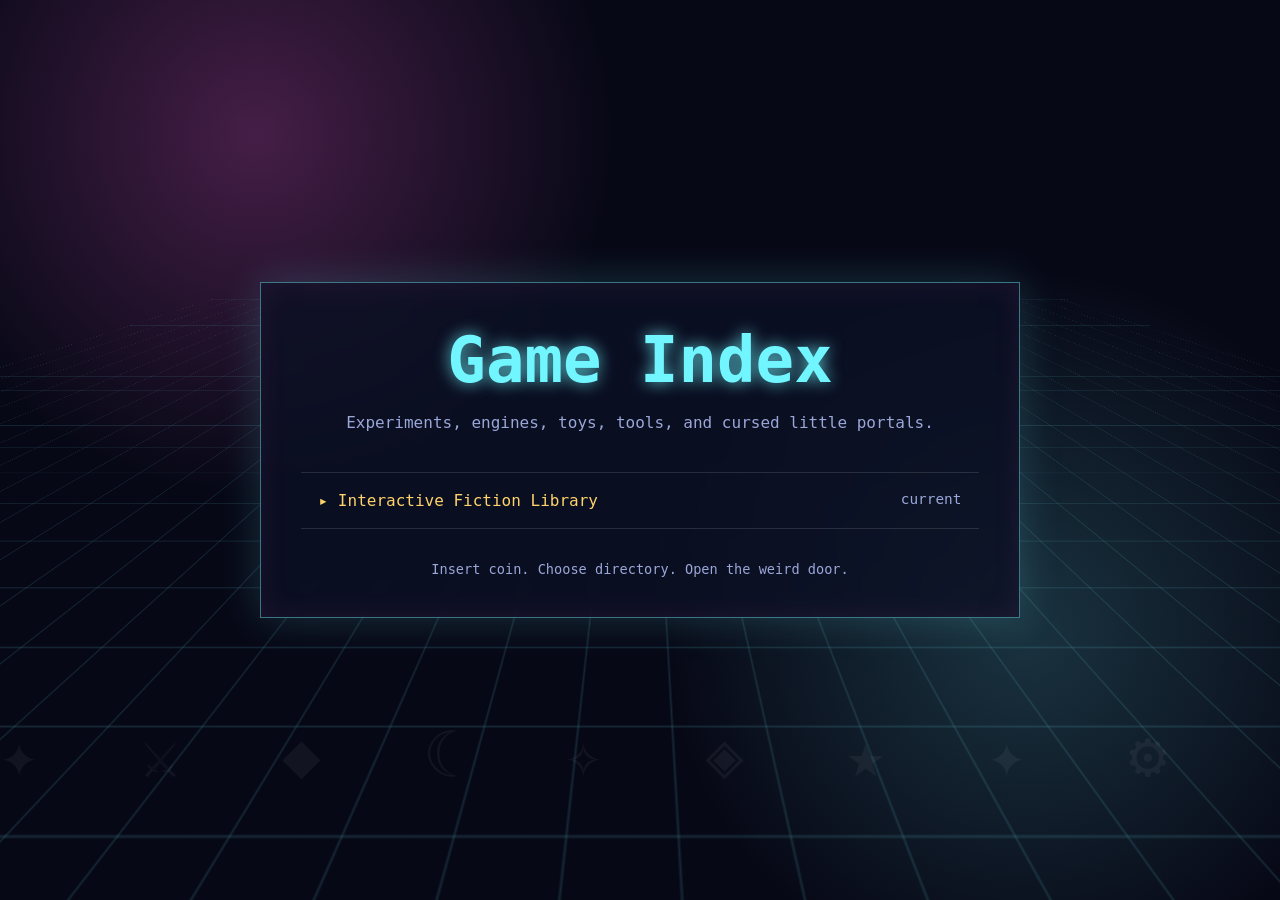
==== games/index.html @ c2fce628 "Add index.html for game index page" ====
<!DOCTYPE html>
<html lang="en">
<head>
<meta charset="UTF-8" />
<meta name="viewport" content="width=device-width, initial-scale=1.0" />

<title>Arcade Index</title>

<style>
:root{
    --bg:#070816;
    --panel:rgba(12,16,36,.82);
    --ink:#f4f7ff;
    --muted:#9aa7d9;
    --cyan:#71f6ff;
    --pink:#ff5fd7;
    --gold:#ffd36b;
}

*{ box-sizing:border-box; }

body{
    margin:0;
    min-height:100vh;
    overflow:hidden;
    font-family:ui-monospace, SFMono-Regular, Menlo, Consolas, monospace;
    color:var(--ink);
    background:
        radial-gradient(circle at 20% 15%, rgba(255,95,215,.25), transparent 28%),
        radial-gradient(circle at 80% 70%, rgba(113,246,255,.18), transparent 30%),
        var(--bg);
    display:flex;
    align-items:center;
    justify-content:center;
}

body::before{
    content:"";
    position:fixed;
    inset:-20%;
    background-image:
        linear-gradient(rgba(113,246,255,.12) 1px, transparent 1px),
        linear-gradient(90deg, rgba(113,246,255,.12) 1px, transparent 1px);
    background-size:48px 48px;
    transform:perspective(500px) rotateX(60deg);
    animation:gridDrift 12s linear infinite;
}

body::after{
    content:"✦  ⚔  ◆  ☾  ✧  ◈  ★  ✦  ⚙";
    position:fixed;
    inset:auto 0 12%;
    font-size:4rem;
    letter-spacing:2rem;
    color:rgba(255,255,255,.05);
    white-space:nowrap;
    animation:parallax 22s linear infinite;
}

@keyframes gridDrift{
    from{ transform:perspective(500px) rotateX(60deg) translateY(0); }
    to{ transform:perspective(500px) rotateX(60deg) translateY(48px); }
}

@keyframes parallax{
    from{ transform:translateX(0); }
    to{ transform:translateX(-50%); }
}

.index{
    position:relative;
    width:min(760px,92vw);
    padding:2.5rem;
    background:var(--panel);
    border:1px solid rgba(113,246,255,.45);
    box-shadow:
        0 0 40px rgba(113,246,255,.18),
        inset 0 0 30px rgba(255,95,215,.08);
    backdrop-filter:blur(10px);
}

h1{
    margin:0;
    text-align:center;
    font-size:clamp(2rem,7vw,4rem);
    color:var(--cyan);
    text-shadow:0 0 16px rgba(113,246,255,.8);
}

.subtitle{
    margin:1rem 0 2.5rem;
    text-align:center;
    color:var(--muted);
}

.shelf{
    border-top:1px solid rgba(255,255,255,.12);
}

.entry{
    display:flex;
    justify-content:space-between;
    gap:1rem;
    padding:1.1rem;
    color:var(--ink);
    text-decoration:none;
    border-bottom:1px solid rgba(255,255,255,.12);
    transition:.18s ease;
}

.entry:hover{
    background:rgba(113,246,255,.08);
    transform:translateX(8px);
    box-shadow:inset 4px 0 var(--pink);
}

.title{
    color:var(--gold);
}

.tag{
    color:var(--muted);
    font-size:.9rem;
}

.footer{
    margin-top:2rem;
    text-align:center;
    color:var(--muted);
    font-size:.85rem;
}
</style>
</head>

<body>
<main class="index">
    <h1>Game Index</h1>

    <div class="subtitle">
        Experiments, engines, toys, tools, and cursed little portals.
    </div>

    <nav class="shelf">
        <a class="entry" href="./current/interactive_fiction/">
            <span class="title">▸ Interactive Fiction Library</span>
            <span class="tag">current</span>
        </a>
    </nav>

    <div class="footer">
        Insert coin. Choose directory. Open the weird door.
    </div>
</main>
</body>
</html>
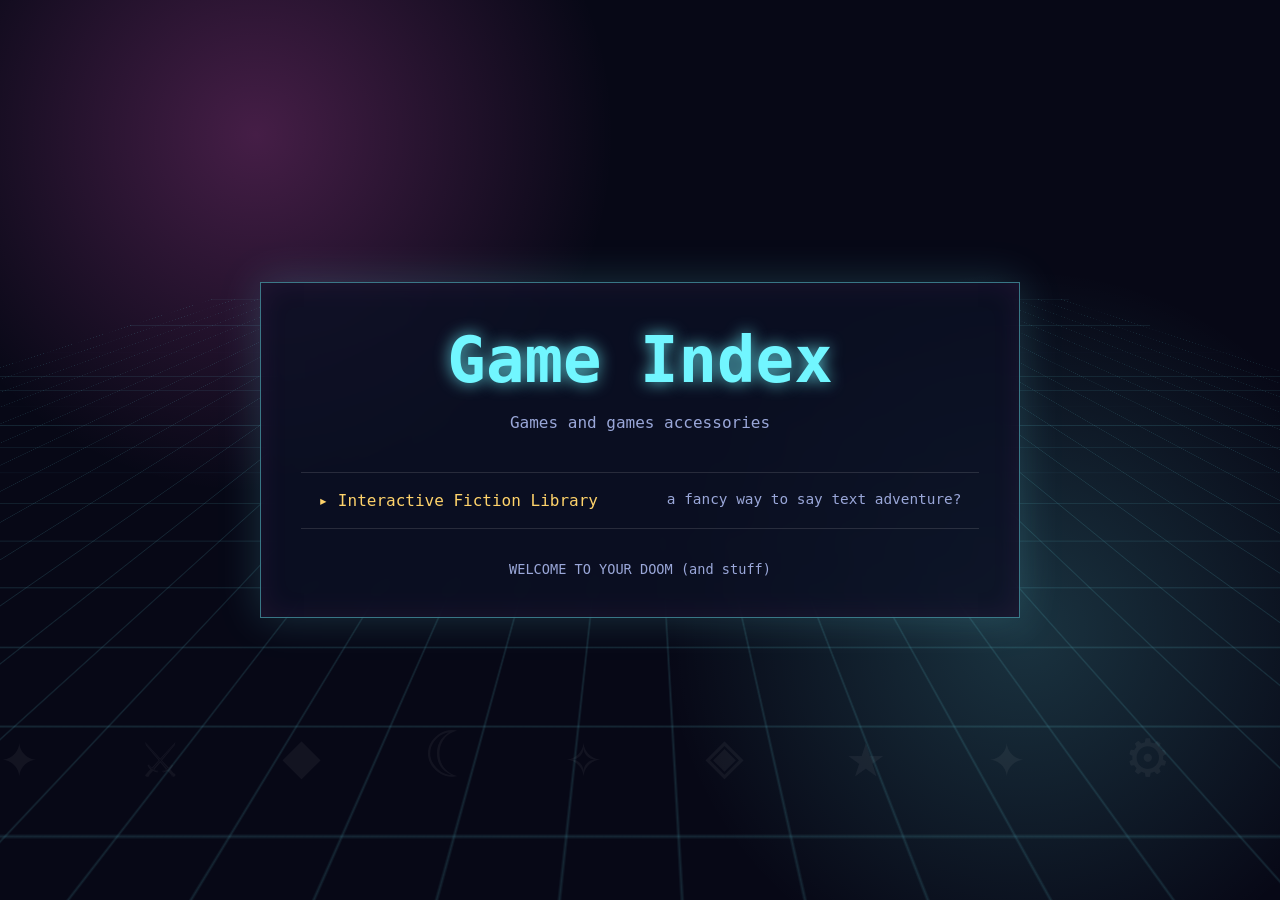
==== commit 93efc689: "Fix link path for Interactive Fiction Library" ====
--- a/games/index.html
+++ b/games/index.html
@@ -137,18 +137,18 @@
     <h1>Game Index</h1>
 
     <div class="subtitle">
-        Experiments, engines, toys, tools, and cursed little portals.
+        Games and games accessories
     </div>
 
     <nav class="shelf">
-        <a class="entry" href="./current/interactive_fiction/">
+        <a class="entry" href="./interactive_fiction/">
             <span class="title">▸ Interactive Fiction Library</span>
-            <span class="tag">current</span>
+            <span class="tag">a fancy way to say text adventure?</span>
         </a>
     </nav>
 
     <div class="footer">
-        Insert coin. Choose directory. Open the weird door.
+         WELCOME TO YOUR DOOM (and stuff)
     </div>
 </main>
 </body>
